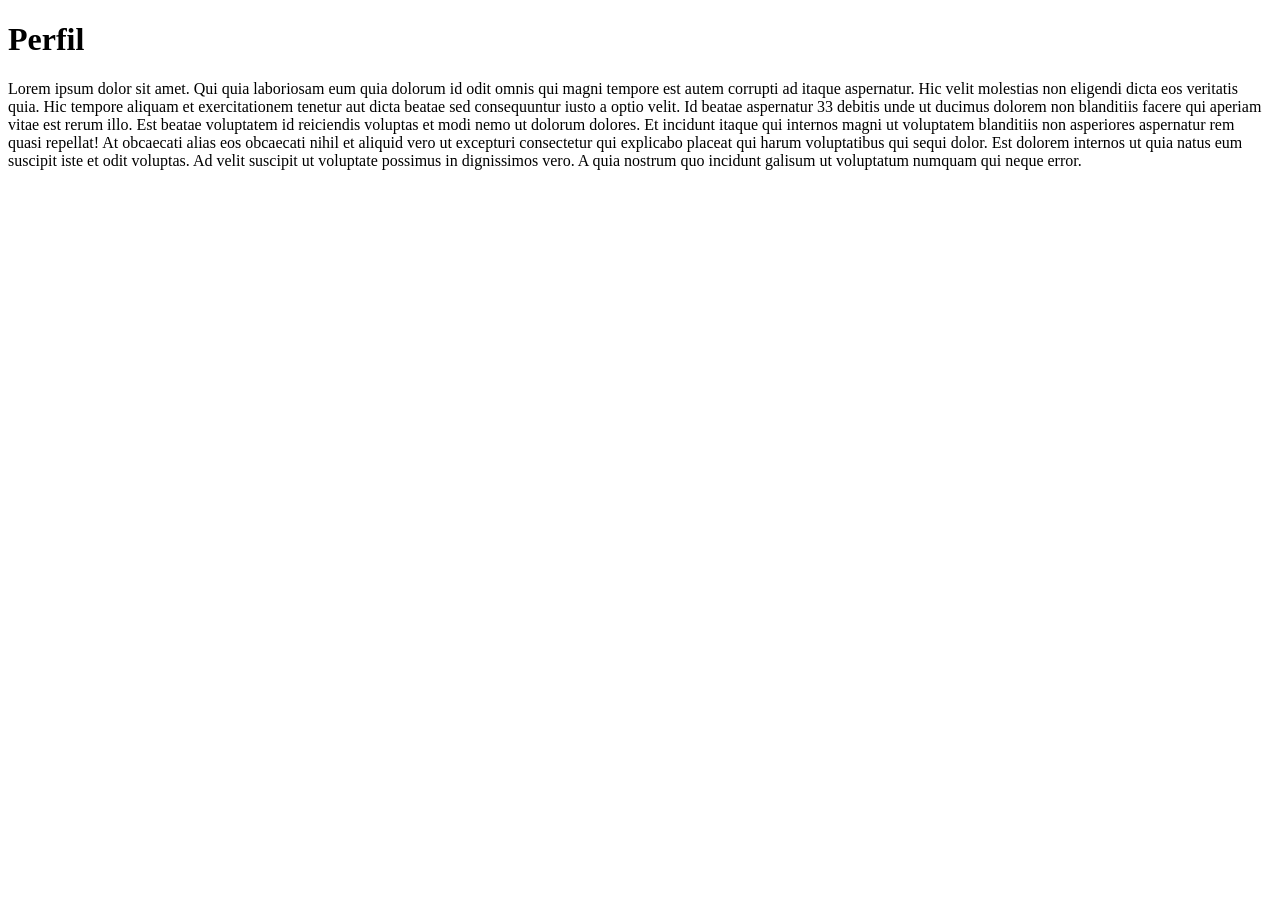
==== aulas/1203/Index.html @ 803cc049 "commit 3 - aulas" ====
﻿<!DOCTYPE html>

<html lang="en" xmlns="http://www.LuizArthur.com.br">
<head>
    <meta charset="utf-8" />
    <title>Perfil</title>
    <link rel="stylesheet" href="StyleSheet1.css">
</head>
<body>

    <div class="title"><h1>Perfil</h1></div>
    Lorem ipsum dolor sit amet. Qui quia laboriosam eum quia dolorum id odit omnis qui magni tempore est autem corrupti ad itaque aspernatur. Hic velit molestias non eligendi dicta eos veritatis quia. Hic tempore aliquam et exercitationem tenetur aut dicta beatae sed consequuntur iusto a optio velit. Id beatae aspernatur 33 debitis unde ut ducimus dolorem non blanditiis facere qui aperiam vitae est rerum illo.

    Est beatae voluptatem id reiciendis voluptas et modi nemo ut dolorum dolores. Et incidunt itaque qui internos magni ut voluptatem blanditiis non asperiores aspernatur rem quasi repellat! At obcaecati alias eos obcaecati nihil et aliquid vero ut excepturi consectetur qui explicabo placeat qui harum voluptatibus qui sequi dolor.

    Est dolorem internos ut quia natus eum suscipit iste et odit voluptas. Ad velit suscipit ut voluptate possimus in dignissimos vero. A quia nostrum quo incidunt galisum ut voluptatum numquam qui neque error.
</body>
</html>
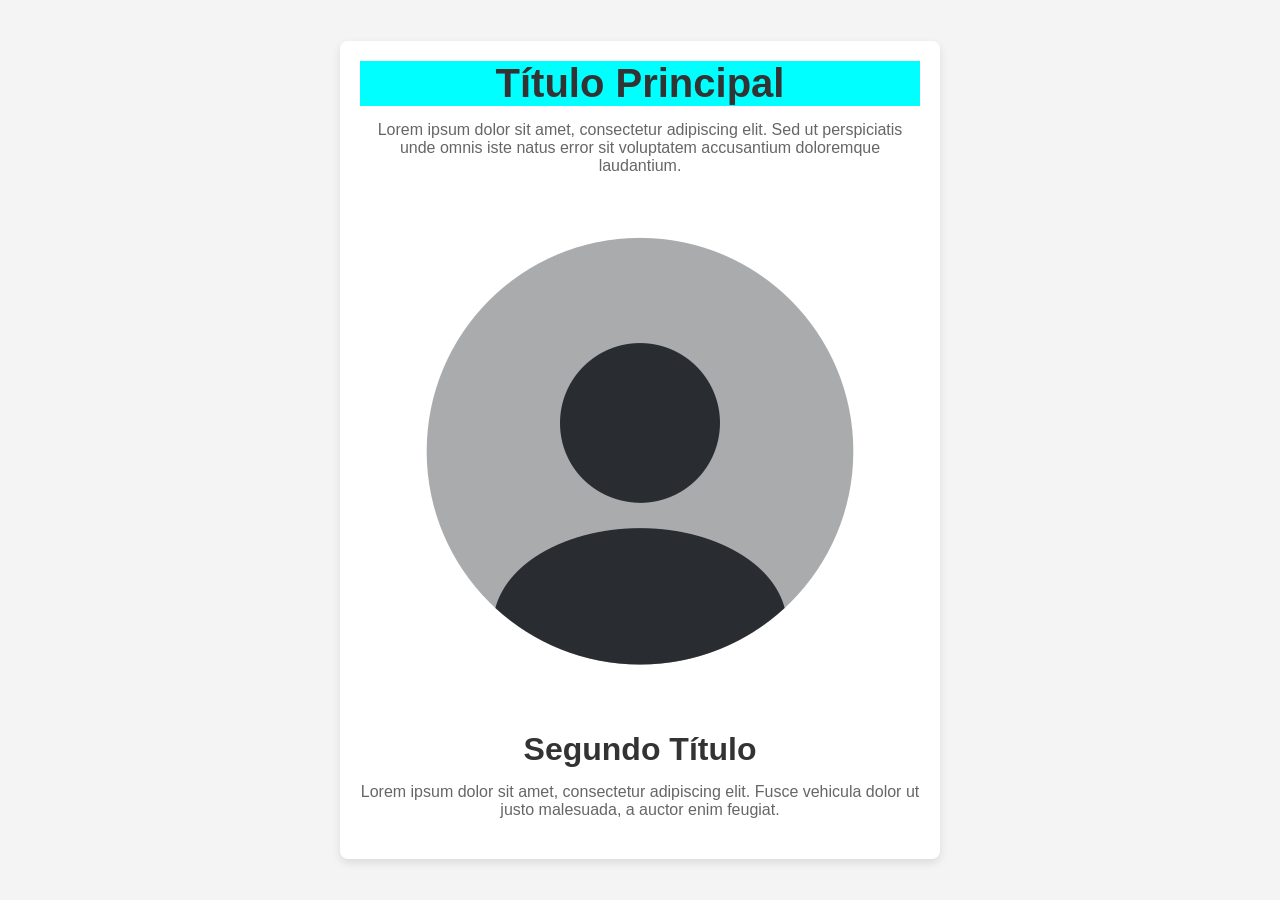
==== commit 7f3ff9b0: "Commit 5 Atividades" ====
--- a/aulas/1203/Index.html
+++ b/aulas/1203/Index.html
@@ -1,18 +1,27 @@
 ﻿<!DOCTYPE html>
-
-<html lang="en" xmlns="http://www.LuizArthur.com.br">
+<html lang="pt-br">
 <head>
-    <meta charset="utf-8" />
-    <title>Perfil</title>
-    <link rel="stylesheet" href="StyleSheet1.css">
+    <meta charset="UTF-8">
+    <meta name="viewport" content="width=device-width, initial-scale=1.0">
+    <title>Página Centralizada</title>
+    <link rel="stylesheet" href="css.css">
 </head>
 <body>
+    <div class="container">
+        <!-- Título Principal -->
+        <h1 class="titulo1">Título Principal</h1>
 
-    <div class="title"><h1>Perfil</h1></div>
-    Lorem ipsum dolor sit amet. Qui quia laboriosam eum quia dolorum id odit omnis qui magni tempore est autem corrupti ad itaque aspernatur. Hic velit molestias non eligendi dicta eos veritatis quia. Hic tempore aliquam et exercitationem tenetur aut dicta beatae sed consequuntur iusto a optio velit. Id beatae aspernatur 33 debitis unde ut ducimus dolorem non blanditiis facere qui aperiam vitae est rerum illo.
+        <!-- Texto Menor -->
+        <p class="descricao">Lorem ipsum dolor sit amet, consectetur adipiscing elit. Sed ut perspiciatis unde omnis iste natus error sit voluptatem accusantium doloremque laudantium.</p>
 
-    Est beatae voluptatem id reiciendis voluptas et modi nemo ut dolorum dolores. Et incidunt itaque qui internos magni ut voluptatem blanditiis non asperiores aspernatur rem quasi repellat! At obcaecati alias eos obcaecati nihil et aliquid vero ut excepturi consectetur qui explicabo placeat qui harum voluptatibus qui sequi dolor.
+        <!-- Imagem -->
+        <img src="icon1.png" alt="Imagem de exemplo">
 
-    Est dolorem internos ut quia natus eum suscipit iste et odit voluptas. Ad velit suscipit ut voluptate possimus in dignissimos vero. A quia nostrum quo incidunt galisum ut voluptatum numquam qui neque error.
+        <!-- Segundo Título -->
+        <h2 class="titulo2">Segundo Título</h2>
+
+        <!-- Texto do Segundo Título -->
+        <p class="descricao">Lorem ipsum dolor sit amet, consectetur adipiscing elit. Fusce vehicula dolor ut justo malesuada, a auctor enim feugiat.</p>
+    </div>
 </body>
-</html>+</html>
--- a/aulas/1203/css.css
+++ b/aulas/1203/css.css
@@ -0,0 +1,62 @@
+﻿/* Resetando margens e padding padrão */
+* {
+    margin: 0;
+    padding: 0;
+    box-sizing: border-box;
+}
+
+/* Definindo o estilo para o body */
+body {
+    font-family: Arial, sans-serif;
+    display: flex;
+    justify-content: center;
+    align-items: center;
+    height: 100vh;
+    background-color: #f4f4f4;
+}
+
+/* Container centralizado */
+.container {
+    text-align: center;
+    max-width: 600px;
+    padding: 20px;
+    background-color: white;
+    border-radius: 8px;
+    box-shadow: 0 4px 10px rgba(0, 0, 0, 0.1);
+}
+
+/* Estilo do título principal */
+h1 {
+    font-size: 2.5rem;
+    color: #333;
+    margin-bottom: 15px;
+}
+
+/* Estilo do texto menor */
+.descricao {
+    font-size: 1rem;
+    color: #666;
+    margin-bottom: 20px;
+}
+
+/* Estilo da imagem */
+img {
+    max-width: 100%;
+    height: auto;
+    margin-bottom: 20px;
+    border-radius: 10px;
+}
+
+/* Estilo do segundo título */
+h2 {
+    font-size: 2rem;
+    color: #333;
+    margin-bottom: 15px;
+}
+.titulo1 {
+    background-color: aqua;
+}
+.titulo2 {
+    grid-area: span;
+}
+
